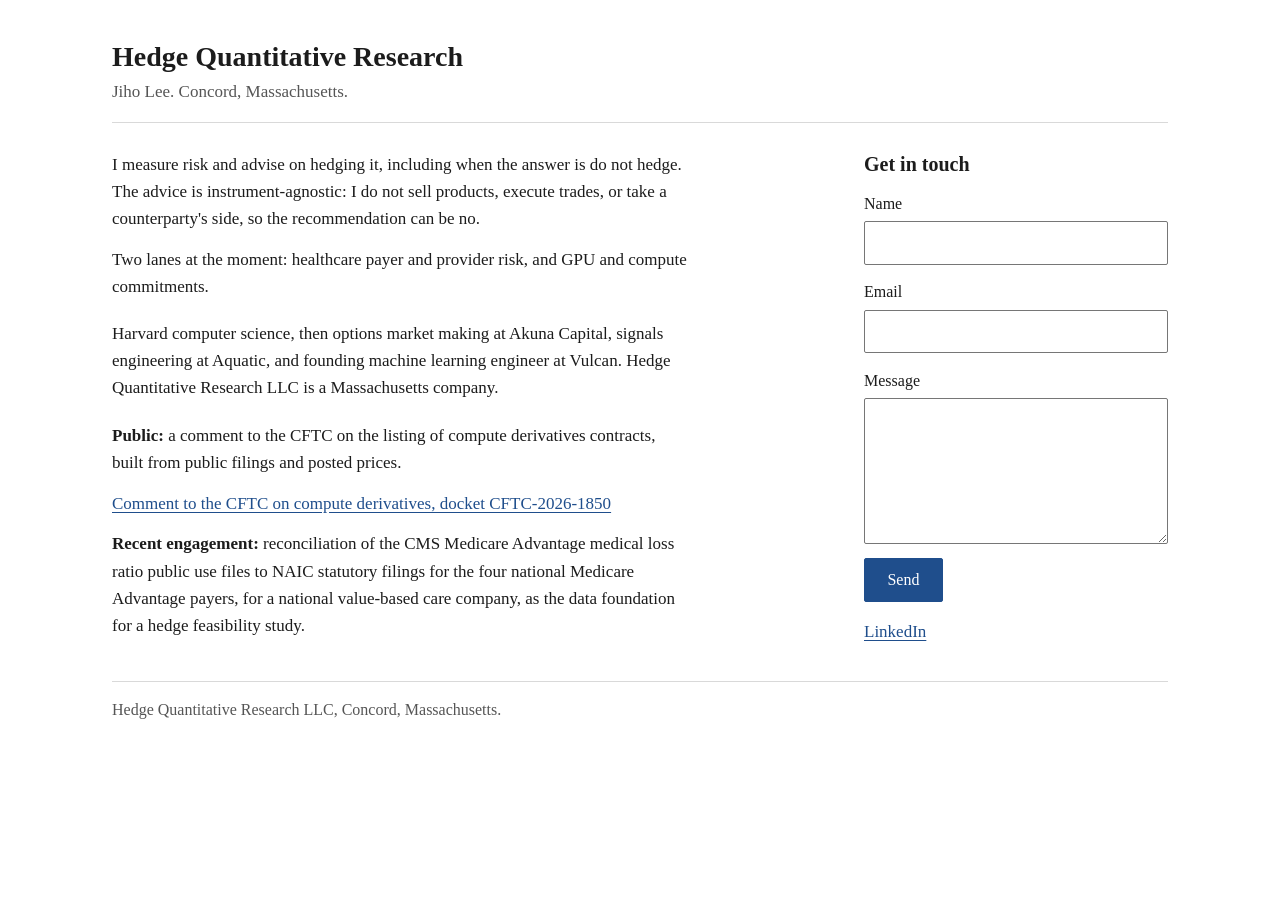
==== index.html @ a06e30c9 "v0: one-page site, thanks page, stylesheet, ARCHITECTURE" ====
<!DOCTYPE html>
<html lang="en">
<head>
<meta charset="utf-8">
<meta name="viewport" content="width=device-width, initial-scale=1">
<title>Hedge Quantitative Research</title>
<meta name="description" content="Risk measurement and hedging advisory, including when the answer is do not hedge. Jiho Lee, Concord, Massachusetts.">
<meta property="og:title" content="Hedge Quantitative Research">
<meta property="og:description" content="Risk measurement and hedging advisory, including when the answer is do not hedge. Jiho Lee, Concord, Massachusetts.">
<meta property="og:type" content="website">
<meta property="og:url" content="https://jlee2000.github.io/hedge-site/">
<link rel="canonical" href="https://jlee2000.github.io/hedge-site/">
<link rel="icon" href="data:,">
<link rel="stylesheet" href="style.css">
</head>
<body>
<div class="page">
<header>
  <h1>Hedge Quantitative Research</h1>
  <p class="subtitle">Jiho Lee. Concord, Massachusetts.</p>
</header>
<main class="columns">
  <div class="text">
    <section>
      <p>I measure risk and advise on hedging it, including when the answer is do not hedge. The advice is instrument-agnostic: I do not sell products, execute trades, or take a counterparty's side, so the recommendation can be no.</p>
      <p>Two lanes at the moment: healthcare payer and provider risk, and GPU and compute commitments.</p>
    </section>
    <section>
      <p>Harvard computer science, then options market making at Akuna Capital, signals engineering at Aquatic, and founding machine learning engineer at Vulcan. Hedge Quantitative Research LLC is a Massachusetts company.</p>
    </section>
    <section>
      <p><b>Public:</b> a comment to the CFTC on the listing of compute derivatives contracts, built from public filings and posted prices.</p>
      <p><a href="https://www.regulations.gov/comment/CFTC-2026-1850-0041">Comment to the CFTC on compute derivatives, docket CFTC-2026-1850</a></p>
      <p><b>Recent engagement:</b> reconciliation of the CMS Medicare Advantage medical loss ratio public use files to NAIC statutory filings for the four national Medicare Advantage payers, for a national value-based care company, as the data foundation for a hedge feasibility study.</p>
    </section>
  </div>
  <section class="contact" id="contact">
    <h2>Get in touch</h2>
    <form action="https://api.web3forms.com/submit" method="POST">
      <input type="hidden" name="access_key" value="d71325ac-a9f1-4b98-ab51-66eea9f99964">
      <input type="hidden" name="subject" value="hedgequantresearch.com contact">
      <input type="hidden" name="from_name" value="hedgequantresearch.com">
      <input type="hidden" name="redirect" value="https://jlee2000.github.io/hedge-site/thanks.html">
      <input type="checkbox" name="botcheck" style="display:none" tabindex="-1" autocomplete="off" aria-hidden="true">
      <label for="name">Name</label>
      <input id="name" name="name" type="text" required autocomplete="name">
      <label for="email">Email</label>
      <input id="email" name="email" type="email" required autocomplete="email">
      <label for="message">Message</label>
      <textarea id="message" name="message" required rows="5"></textarea>
      <button type="submit">Send</button>
    </form>
    <p class="after-form"><a href="https://www.linkedin.com/in/~jl/">LinkedIn</a></p>
  </section>
</main>
<footer>
  <p>Hedge Quantitative Research LLC, Concord, Massachusetts.</p>
</footer>
</div>
</body>
</html>
---- style.css ----
:root {
  --bg: #ffffff;
  --text: #1c1c1c;
  --muted: #555555;
  --accent: #1f4e8c;
  --accent-dark: #173c6c;
  --rule: #d9d9d9;
  --field-border: #767676;
}

html {
  -webkit-text-size-adjust: 100%;
  text-size-adjust: 100%;
}

body {
  margin: 0;
  background: var(--bg);
  color: var(--text);
  font-family: Georgia, "Times New Roman", Times, serif;
  font-size: 1.0625rem;
  line-height: 1.6;
}

.page {
  max-width: 66rem;
  margin: 0 auto;
  padding: 2rem 1.25rem 2rem;
}

header {
  padding-bottom: 1rem;
  border-bottom: 1px solid var(--rule);
  margin-bottom: 1.75rem;
}

h1 {
  font-size: 1.75rem;
  font-weight: 600;
  line-height: 1.2;
  margin: 0 0 0.3rem;
}

.subtitle {
  margin: 0;
  color: var(--muted);
}

.columns {
  display: grid;
  gap: 2.25rem;
}

.text {
  max-width: 36rem;
}

section + section {
  margin-top: 1.25rem;
}

p {
  margin: 0 0 0.85rem;
}

section p:last-child,
.text > p:last-child {
  margin-bottom: 0;
}

a {
  color: var(--accent);
  text-decoration: underline;
  text-underline-offset: 0.15em;
}

a:hover {
  color: var(--accent-dark);
}

.contact {
  border-top: 1px solid var(--rule);
  padding-top: 1.5rem;
}

h2 {
  font-size: 1.25rem;
  font-weight: 600;
  line-height: 1.3;
  margin: 0 0 0.9rem;
}

label {
  display: block;
  font-size: 1rem;
  margin-bottom: 0.3rem;
}

input[type="text"],
input[type="email"],
textarea {
  display: block;
  width: 100%;
  box-sizing: border-box;
  font: inherit;
  font-size: 1rem;
  color: var(--text);
  background: var(--bg);
  border: 1px solid var(--field-border);
  border-radius: 2px;
  padding: 0.5rem 0.6rem;
  margin-bottom: 0.9rem;
}

textarea {
  min-height: 6.5rem;
  resize: vertical;
}

button {
  font: inherit;
  font-size: 1rem;
  color: #ffffff;
  background: var(--accent);
  border: 1px solid var(--accent);
  border-radius: 2px;
  padding: 0.5rem 1.4rem;
  cursor: pointer;
}

button:hover {
  background: var(--accent-dark);
  border-color: var(--accent-dark);
}

.after-form {
  margin: 1rem 0 0;
}

footer {
  margin-top: 2.25rem;
  padding-top: 0.9rem;
  border-top: 1px solid var(--rule);
  color: var(--muted);
  font-size: 1rem;
}

footer p {
  margin: 0;
}

a:focus-visible,
button:focus-visible,
input:focus-visible,
textarea:focus-visible {
  outline: 2px solid var(--accent);
  outline-offset: 2px;
}

@media (min-width: 60rem) {
  .page {
    padding: 2.5rem 3rem 2rem;
  }

  .columns {
    grid-template-columns: minmax(0, 1fr) 19rem;
    gap: 3.5rem;
    align-items: start;
  }

  .contact {
    border-top: 0;
    padding-top: 0;
  }
}
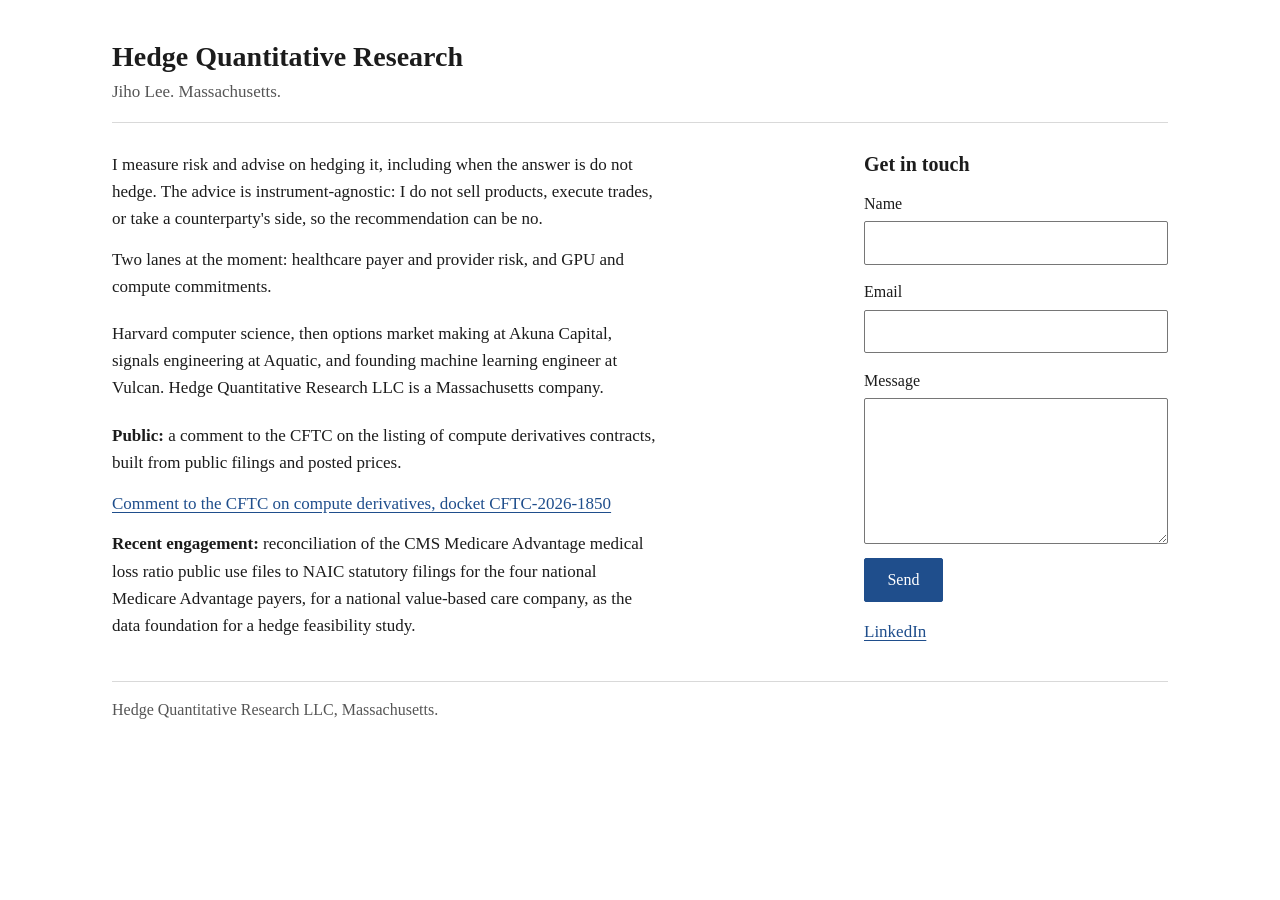
==== commit b584064b: "Copy revision: Massachusetts without the town; thank-you line" ====
--- a/index.html
+++ b/index.html
@@ -4,9 +4,9 @@
 <meta charset="utf-8">
 <meta name="viewport" content="width=device-width, initial-scale=1">
 <title>Hedge Quantitative Research</title>
-<meta name="description" content="Risk measurement and hedging advisory, including when the answer is do not hedge. Jiho Lee, Concord, Massachusetts.">
+<meta name="description" content="Risk measurement and hedging advisory, including when the answer is do not hedge. Jiho Lee, Massachusetts.">
 <meta property="og:title" content="Hedge Quantitative Research">
-<meta property="og:description" content="Risk measurement and hedging advisory, including when the answer is do not hedge. Jiho Lee, Concord, Massachusetts.">
+<meta property="og:description" content="Risk measurement and hedging advisory, including when the answer is do not hedge. Jiho Lee, Massachusetts.">
 <meta property="og:type" content="website">
 <meta property="og:url" content="https://jlee2000.github.io/hedge-site/">
 <link rel="canonical" href="https://jlee2000.github.io/hedge-site/">
@@ -17,7 +17,7 @@
 <div class="page">
 <header>
   <h1>Hedge Quantitative Research</h1>
-  <p class="subtitle">Jiho Lee. Concord, Massachusetts.</p>
+  <p class="subtitle">Jiho Lee. Massachusetts.</p>
 </header>
 <main class="columns">
   <div class="text">
@@ -54,7 +54,7 @@
   </section>
 </main>
 <footer>
-  <p>Hedge Quantitative Research LLC, Concord, Massachusetts.</p>
+  <p>Hedge Quantitative Research LLC, Massachusetts.</p>
 </footer>
 </div>
 </body>
--- a/style.css
+++ b/style.css
@@ -52,7 +52,7 @@
 }
 
 .text {
-  max-width: 36rem;
+  max-width: 34rem;
 }
 
 section + section {
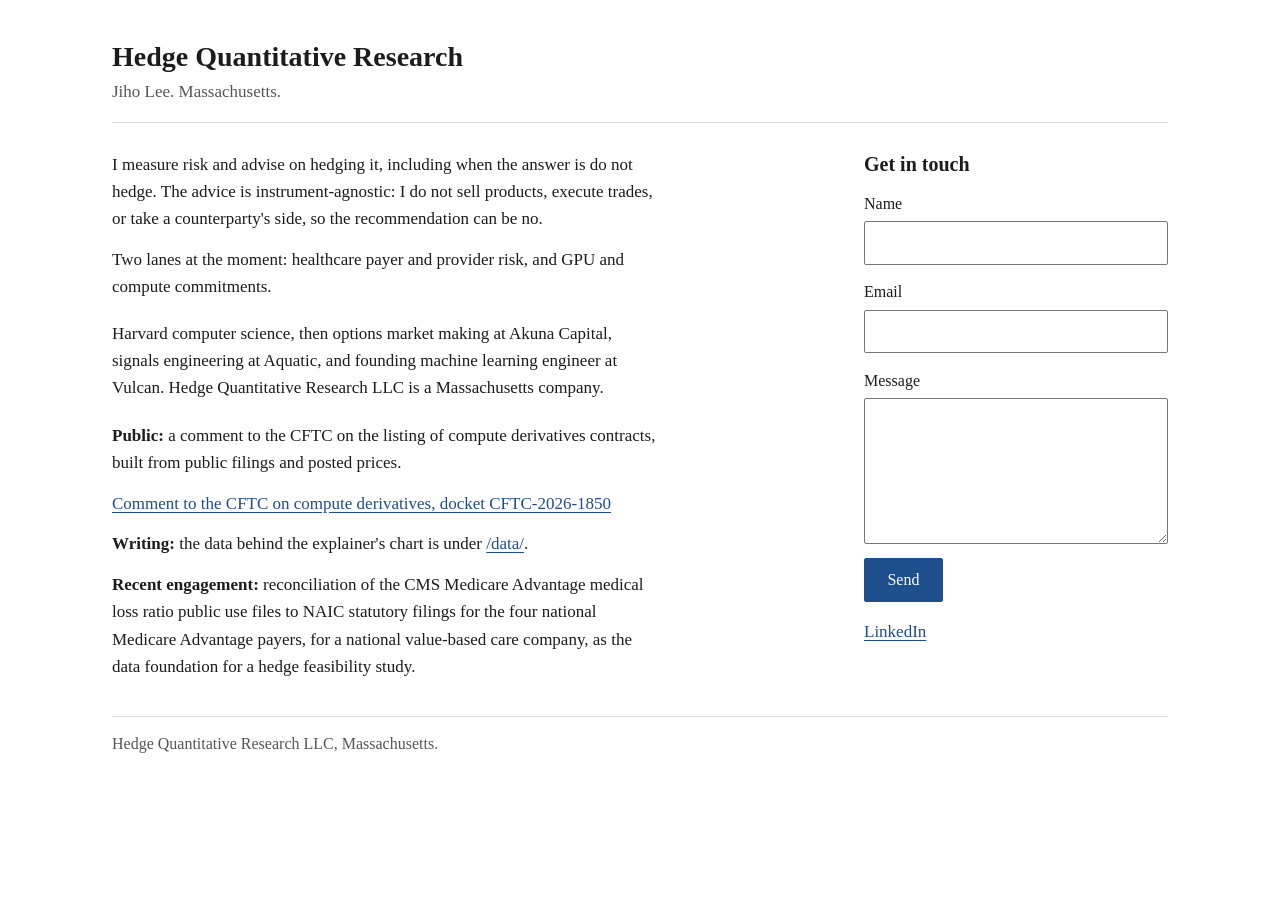
==== commit a4f5aa42: "home: Writing line with the /data/ link" ====
--- a/index.html
+++ b/index.html
@@ -8,8 +8,8 @@
 <meta property="og:title" content="Hedge Quantitative Research">
 <meta property="og:description" content="Risk measurement and hedging advisory, including when the answer is do not hedge. Jiho Lee, Massachusetts.">
 <meta property="og:type" content="website">
-<meta property="og:url" content="https://jlee2000.github.io/hedge-site/">
-<link rel="canonical" href="https://jlee2000.github.io/hedge-site/">
+<meta property="og:url" content="https://hedgequantresearch.com/">
+<link rel="canonical" href="https://hedgequantresearch.com/">
 <link rel="icon" href="data:,">
 <link rel="stylesheet" href="style.css">
 </head>
@@ -31,6 +31,7 @@
     <section>
       <p><b>Public:</b> a comment to the CFTC on the listing of compute derivatives contracts, built from public filings and posted prices.</p>
       <p><a href="https://www.regulations.gov/comment/CFTC-2026-1850-0041">Comment to the CFTC on compute derivatives, docket CFTC-2026-1850</a></p>
+      <p><b>Writing:</b> the data behind the explainer's chart is under <a href="/data/">/data/</a>.</p>
       <p><b>Recent engagement:</b> reconciliation of the CMS Medicare Advantage medical loss ratio public use files to NAIC statutory filings for the four national Medicare Advantage payers, for a national value-based care company, as the data foundation for a hedge feasibility study.</p>
     </section>
   </div>
@@ -40,7 +41,7 @@
       <input type="hidden" name="access_key" value="d71325ac-a9f1-4b98-ab51-66eea9f99964">
       <input type="hidden" name="subject" value="hedgequantresearch.com contact">
       <input type="hidden" name="from_name" value="hedgequantresearch.com">
-      <input type="hidden" name="redirect" value="https://jlee2000.github.io/hedge-site/thanks.html">
+      <input type="hidden" name="redirect" value="https://hedgequantresearch.com/thanks.html">
       <input type="checkbox" name="botcheck" style="display:none" tabindex="-1" autocomplete="off" aria-hidden="true">
       <label for="name">Name</label>
       <input id="name" name="name" type="text" required autocomplete="name">
--- a/style.css
+++ b/style.css
@@ -149,6 +149,84 @@
   margin: 0;
 }
 
+/* Data and methods page (data/index.html) */
+
+h1 a.home {
+  color: inherit;
+  text-decoration: none;
+}
+
+h1 a.home:hover {
+  color: var(--accent-dark);
+}
+
+.doc .page-title {
+  font-size: 1.375rem;
+  line-height: 1.3;
+  margin: 0 0 0.85rem;
+}
+
+.doc section {
+  margin-top: 1.75rem;
+}
+
+h3 {
+  font-size: 1.125rem;
+  font-weight: 600;
+  line-height: 1.3;
+  margin: 0 0 0.6rem;
+}
+
+.files {
+  margin: 0 0 0.85rem;
+  padding-left: 1.2rem;
+}
+
+.files li {
+  margin-bottom: 0.45rem;
+  overflow-wrap: anywhere;
+}
+
+code {
+  font-family: Menlo, Consolas, "Liberation Mono", monospace;
+  font-size: 0.875em;
+  overflow-wrap: anywhere;
+}
+
+.table-wrap {
+  overflow-x: auto;
+  margin: 0 0 0.85rem;
+}
+
+table.dates {
+  border-collapse: collapse;
+  font-size: 0.9375rem;
+  line-height: 1.4;
+  font-variant-numeric: lining-nums tabular-nums;
+}
+
+table.dates th,
+table.dates td {
+  text-align: left;
+  vertical-align: top;
+  padding: 0.35rem 0.9rem 0.35rem 0;
+  border-bottom: 1px solid var(--rule);
+}
+
+table.dates th {
+  font-weight: 600;
+  border-bottom-color: var(--muted);
+}
+
+table.dates th:last-child,
+table.dates td:last-child {
+  padding-right: 0;
+}
+
+.nw {
+  white-space: nowrap;
+}
+
 a:focus-visible,
 button:focus-visible,
 input:focus-visible,
@@ -157,6 +235,12 @@
   outline-offset: 2px;
 }
 
+@media (min-width: 40rem) {
+  table.dates td {
+    white-space: nowrap;
+  }
+}
+
 @media (min-width: 60rem) {
   .page {
     padding: 2.5rem 3rem 2rem;
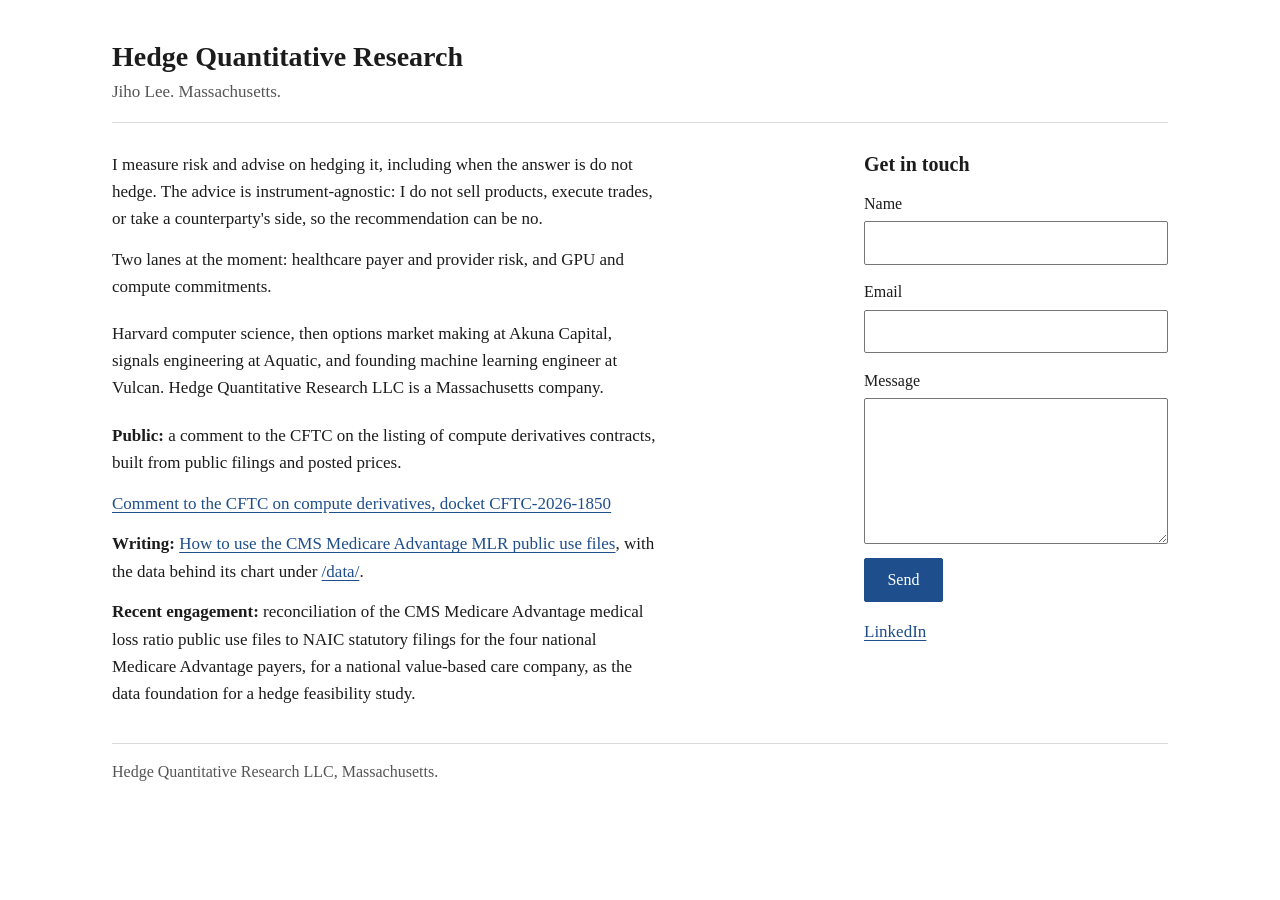
==== commit e3f3035a: "home: Writing line links the post" ====
--- a/index.html
+++ b/index.html
@@ -31,7 +31,7 @@
     <section>
       <p><b>Public:</b> a comment to the CFTC on the listing of compute derivatives contracts, built from public filings and posted prices.</p>
       <p><a href="https://www.regulations.gov/comment/CFTC-2026-1850-0041">Comment to the CFTC on compute derivatives, docket CFTC-2026-1850</a></p>
-      <p><b>Writing:</b> the data behind the explainer's chart is under <a href="/data/">/data/</a>.</p>
+      <p><b>Writing:</b> <a href="https://0xjiho.substack.com/p/how-to-use-the-cms-medicare-advantage">How to use the CMS Medicare Advantage MLR public use files</a>, with the data behind its chart under <a href="/data/">/data/</a>.</p>
       <p><b>Recent engagement:</b> reconciliation of the CMS Medicare Advantage medical loss ratio public use files to NAIC statutory filings for the four national Medicare Advantage payers, for a national value-based care company, as the data foundation for a hedge feasibility study.</p>
     </section>
   </div>
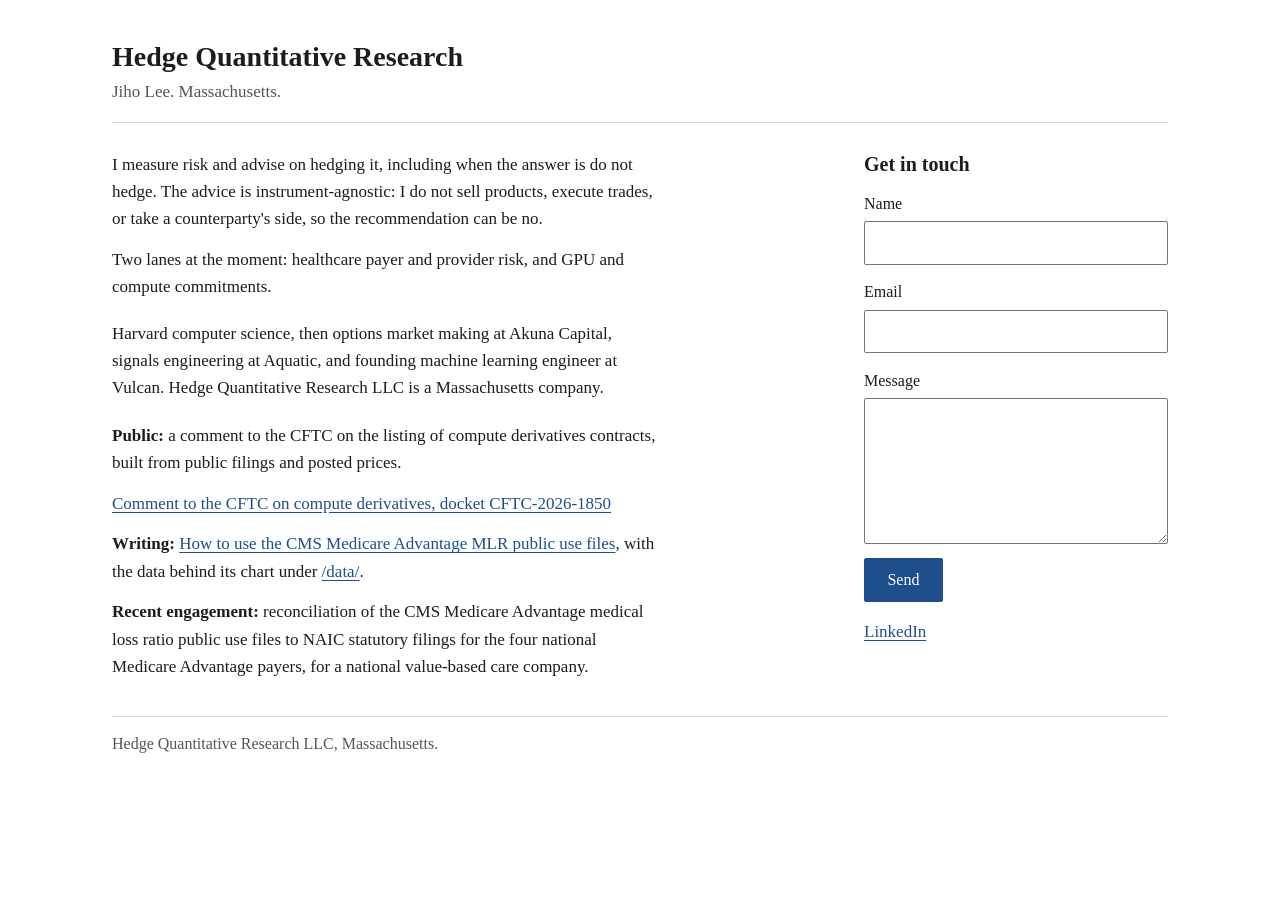
==== commit a13f2bae: "home: Recent engagement line drops the study purpose" ====
--- a/index.html
+++ b/index.html
@@ -32,7 +32,7 @@
       <p><b>Public:</b> a comment to the CFTC on the listing of compute derivatives contracts, built from public filings and posted prices.</p>
       <p><a href="https://www.regulations.gov/comment/CFTC-2026-1850-0041">Comment to the CFTC on compute derivatives, docket CFTC-2026-1850</a></p>
       <p><b>Writing:</b> <a href="https://0xjiho.substack.com/p/how-to-use-the-cms-medicare-advantage">How to use the CMS Medicare Advantage MLR public use files</a>, with the data behind its chart under <a href="/data/">/data/</a>.</p>
-      <p><b>Recent engagement:</b> reconciliation of the CMS Medicare Advantage medical loss ratio public use files to NAIC statutory filings for the four national Medicare Advantage payers, for a national value-based care company, as the data foundation for a hedge feasibility study.</p>
+      <p><b>Recent engagement:</b> reconciliation of the CMS Medicare Advantage medical loss ratio public use files to NAIC statutory filings for the four national Medicare Advantage payers, for a national value-based care company.</p>
     </section>
   </div>
   <section class="contact" id="contact">
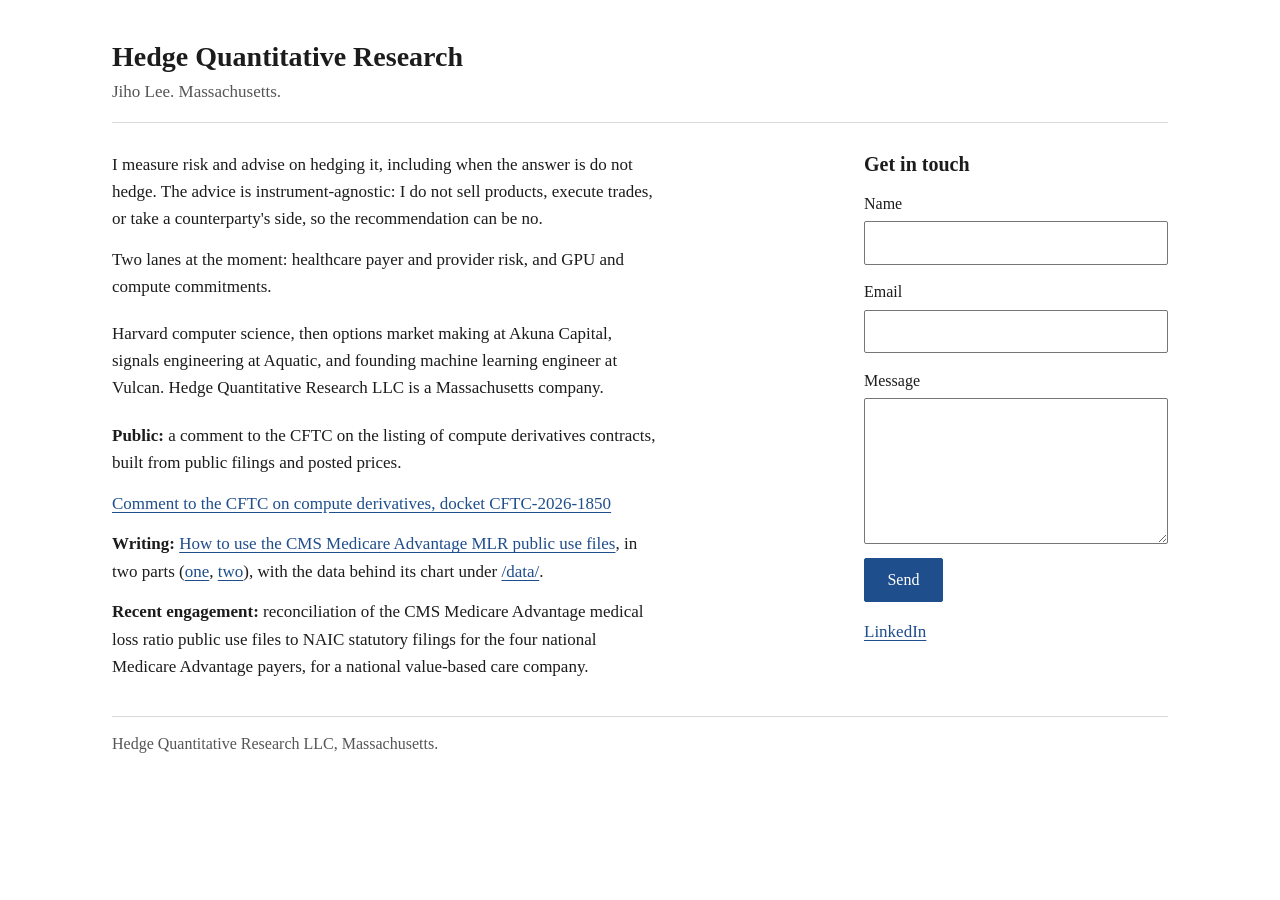
==== commit 3742118d: "home: Writing line adds part two" ====
--- a/index.html
+++ b/index.html
@@ -31,7 +31,7 @@
     <section>
       <p><b>Public:</b> a comment to the CFTC on the listing of compute derivatives contracts, built from public filings and posted prices.</p>
       <p><a href="https://www.regulations.gov/comment/CFTC-2026-1850-0041">Comment to the CFTC on compute derivatives, docket CFTC-2026-1850</a></p>
-      <p><b>Writing:</b> <a href="https://0xjiho.substack.com/p/how-to-use-the-cms-medicare-advantage">How to use the CMS Medicare Advantage MLR public use files</a>, with the data behind its chart under <a href="/data/">/data/</a>.</p>
+      <p><b>Writing:</b> <a href="https://0xjiho.substack.com/p/how-to-use-the-cms-medicare-advantage">How to use the CMS Medicare Advantage MLR public use files</a>, in two parts (<a href="https://0xjiho.substack.com/p/how-to-use-the-cms-medicare-advantage">one</a>, <a href="https://0xjiho.substack.com/p/how-to-use-the-cms-medicare-advantage-b31">two</a>), with the data behind its chart under <a href="/data/">/data/</a>.</p>
       <p><b>Recent engagement:</b> reconciliation of the CMS Medicare Advantage medical loss ratio public use files to NAIC statutory filings for the four national Medicare Advantage payers, for a national value-based care company.</p>
     </section>
   </div>
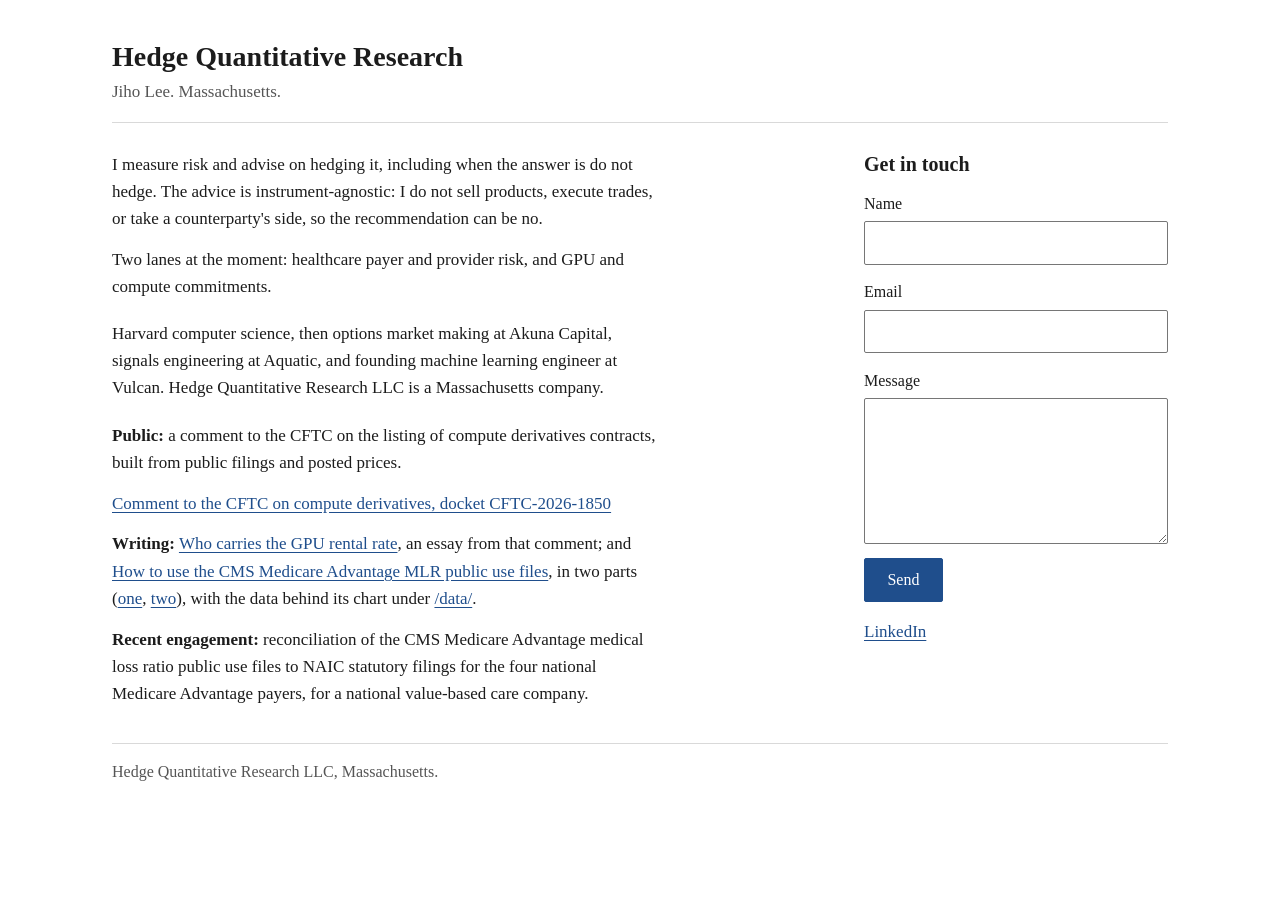
==== commit 859a85d2: "home: Writing line adds the CFTC essay" ====
--- a/index.html
+++ b/index.html
@@ -31,7 +31,7 @@
     <section>
       <p><b>Public:</b> a comment to the CFTC on the listing of compute derivatives contracts, built from public filings and posted prices.</p>
       <p><a href="https://www.regulations.gov/comment/CFTC-2026-1850-0041">Comment to the CFTC on compute derivatives, docket CFTC-2026-1850</a></p>
-      <p><b>Writing:</b> <a href="https://0xjiho.substack.com/p/how-to-use-the-cms-medicare-advantage">How to use the CMS Medicare Advantage MLR public use files</a>, in two parts (<a href="https://0xjiho.substack.com/p/how-to-use-the-cms-medicare-advantage">one</a>, <a href="https://0xjiho.substack.com/p/how-to-use-the-cms-medicare-advantage-b31">two</a>), with the data behind its chart under <a href="/data/">/data/</a>.</p>
+      <p><b>Writing:</b> <a href="https://0xjiho.substack.com/p/who-carries-the-gpu-rental-rate">Who carries the GPU rental rate</a>, an essay from that comment; and <a href="https://0xjiho.substack.com/p/how-to-use-the-cms-medicare-advantage">How to use the CMS Medicare Advantage MLR public use files</a>, in two parts (<a href="https://0xjiho.substack.com/p/how-to-use-the-cms-medicare-advantage">one</a>, <a href="https://0xjiho.substack.com/p/how-to-use-the-cms-medicare-advantage-b31">two</a>), with the data behind its chart under <a href="/data/">/data/</a>.</p>
       <p><b>Recent engagement:</b> reconciliation of the CMS Medicare Advantage medical loss ratio public use files to NAIC statutory filings for the four national Medicare Advantage payers, for a national value-based care company.</p>
     </section>
   </div>
